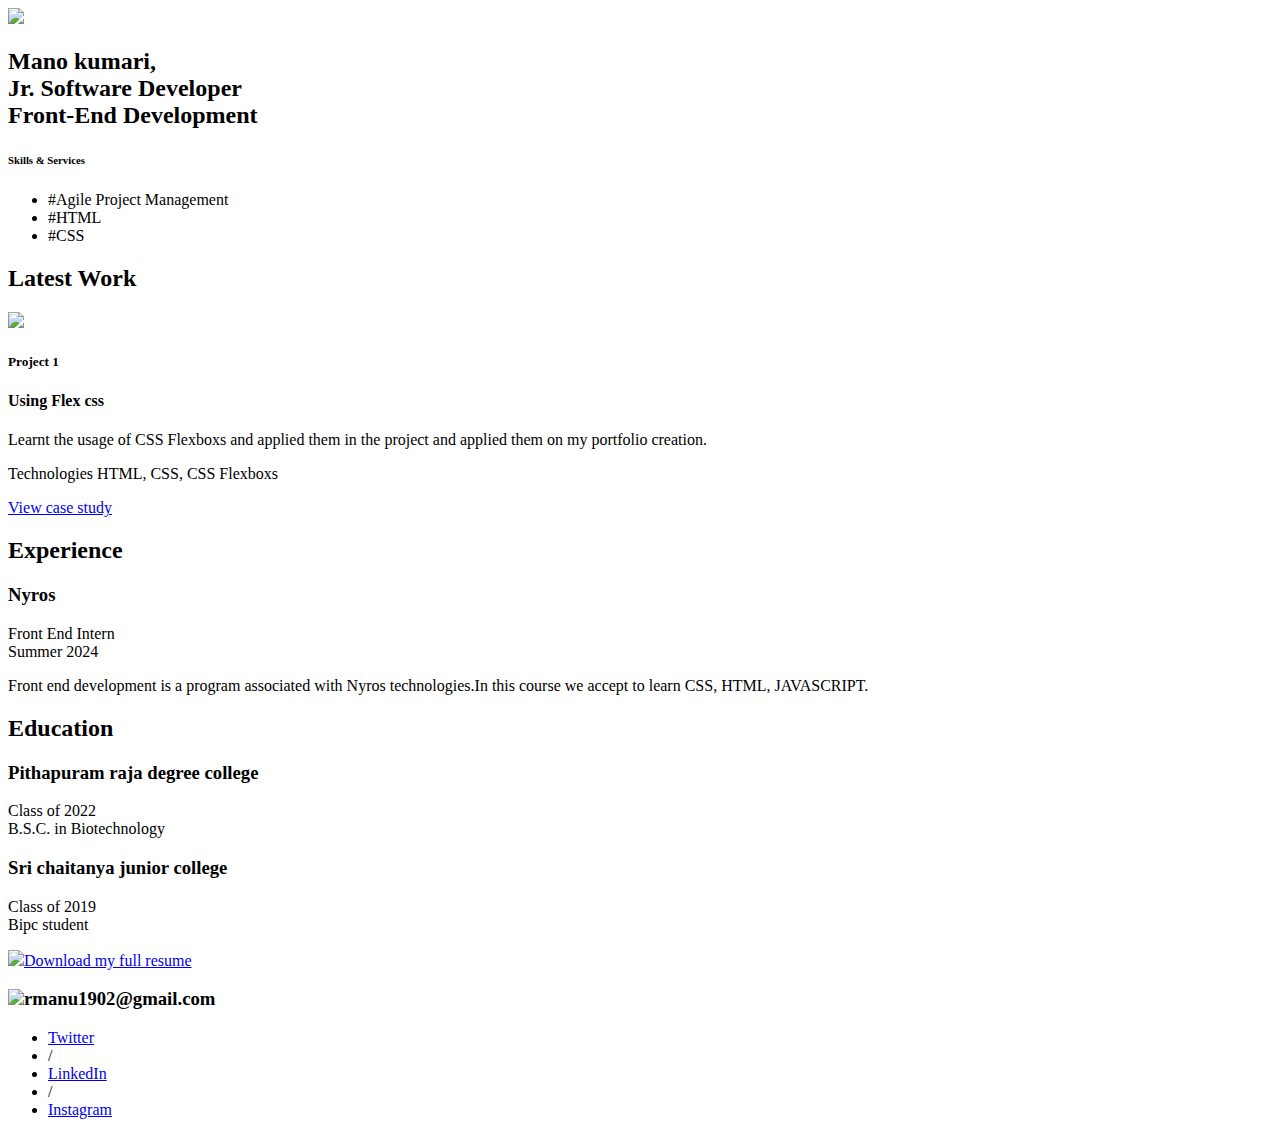
==== index.html @ 651347bd "update" ====
<!--
	
     Author:    Build Rise Shine with Nyros (BRS) 
     Created:   11.05.2022 
     Library / Component: Portfolio
     Description: Demonstrates Sample Portfolio Format with basic HTML, CSS, CSS Grid, Flexbox Layout.

     (c) Copyright by BRS with Nyros. 

-->
<!DOCTYPE html>
<html>
<head>
<meta http-equiv="Content-Type" content="text/html; charset=iso-8859-1" />
<meta name="viewport" content="width=device-width, initial-scale=1">
<title>Portfolio</title>
<link href="assets/css/style.css" type="text/css" rel="stylesheet" />
<link rel="stylesheet" type="text/css" href="https://fonts.googleapis.com/css?family=Lato:300,400,700,900" />
</head>

 
<body>
<!-- header start -->
	<header>
		<div class="container">
			<div class="row">
				<!-- header right block satrt -->
				<div class="column_4">
					<div class="hdr_rgt">
						<img src="assets/img/My Profile Photo.jpg"/>
					</div>
				</div>
			<!-- header right block end -->
			<!-- header left block start -->
				<div class="column_8">
					<div class="hdr_lft">
						<h2>Mano kumari, <br/>Jr. Software Developer <br/>Front-End Development</h2>
						<h6>Skills & Services <span></span></h6>
					<!-- Skils and services start -->
						<div class="skils_blk">
							<ul>
								<li>#Agile Project Management</li>
								<li>#HTML</li>
								<li>#CSS</li>
							</ul>
						</div>
					<!-- Skils and services end -->

					<!-- Podcasr start -->
					<div id='buzzsprout-small-player'></div><script type='text/javascript' charset='utf-8' src='https://www.buzzsprout.com/2372558.js?container_id=buzzsprout-small-player&player=small'></script>
					<!-- Podcasr end -->
					</div>
				</div>
			<!-- header left block end -->
			</div>
		</div>
	</header>
<!-- header end -->

<!-- Latest Work start -->
	<section class="latst_wrks">
		<div class="container">
			<h2>Latest Work <span></span></h2>
			<!-- Fullstack Development start -->
			<div class="row revrs_blk">
				<div class="column_4">
					<div class="latst_wrks_rgt">
						<img src="assets/img/Screenshot (150).png" />
					</div>
				</div>

				<div class="column_8">
					<div class="latst_wrks_cntnt">
						<h5>Project 1</h5>
						<h4>Using Flex css</h4>
						<p>Learnt the usage of CSS Flexboxs and applied them in the project and applied them on my portfolio creation.</p>
						<p><span>Technologies</span>  HTML, CSS, CSS Flexboxs</p>
						<a href="casestudy-1.html" class="view_web_btn">View case study</a>
					</div>
				</div>
				
			</div>
			<!-- Fullstack Development end -->
		</div>
	</section>
<!-- Latest Work end -->

<!-- Experience block start -->
	<section class="exprinc_block">
		<div class="container">
			<h2>Experience <span></span></h2>
			<div class="clr"></div>
			<div class="row">
				<div class="column_3">
					<h3>Nyros</h3>
					<p>Front End Intern <br /> Summer 2024</p>
				</div>
				<div class="column_9">
					<p>Front end development is a program associated with Nyros technologies.In this course we accept to learn CSS, HTML, JAVASCRIPT.</p>
				</div>
			</div>
		</div>
	</section>
<!-- Experience block end -->

<!-- Education block start -->
	<section class="eductin_block">
		<div class="container">
			<div class="row">
				<div class="column_3">
					<h2>Education <span></span></h2>
				</div>
				<div class="column_9">
					<div class="row">
						<div class="column_12">
							<h3>Pithapuram raja degree college</h3>
							<p>Class of 2022 <br/> B.S.C. in Biotechnology</p>
						</div>
					</div>
					<div class="row">
						<div class="column_12">
							<h3>Sri chaitanya junior college</h3>
							<p>Class of 2019 <br/> Bipc student</p>
						</div>
					</div>
				</div>
			</div>
		</div>
	</section>
<!-- Education block end -->

<!-- footer start -->
<footer>
	<div class="container">
		<div class="row">
			<div class="column_4">
				<a href="assets/img/MANO KUMARI resume.pdf" class="download_cv"><i><img src="assets/img/download_icon.png" /></i>Download my full resume</a>
			</div>
			<div class="column_8">
				<div class="email_social">
					<h3><i><img src="assets/img/email_icon.png" /></i>rmanu1902@gmail.com</h3>
					<ul>
						<li><a href="https://x.com/ManuRamya3?t=nVaxU4hM4fCJ8_gEZUZ_sg&s=09">Twitter </a></li>
						<li>/</li>
						<li><a href="https://www.linkedin.com/in/gayu-manu-34661a1b1/">LinkedIn </a></li>
						<li>/</li>
						<li><a href="https://www.instagram.com/itz_me_manu_150?igsh=MW1kemR6ZnFyc3Jxcw==">Instagram </a></li>
					</ul>
				</div>
			</div>
		</div>
	</div>
</footer>
<!-- footer end -->



</body>
</html>
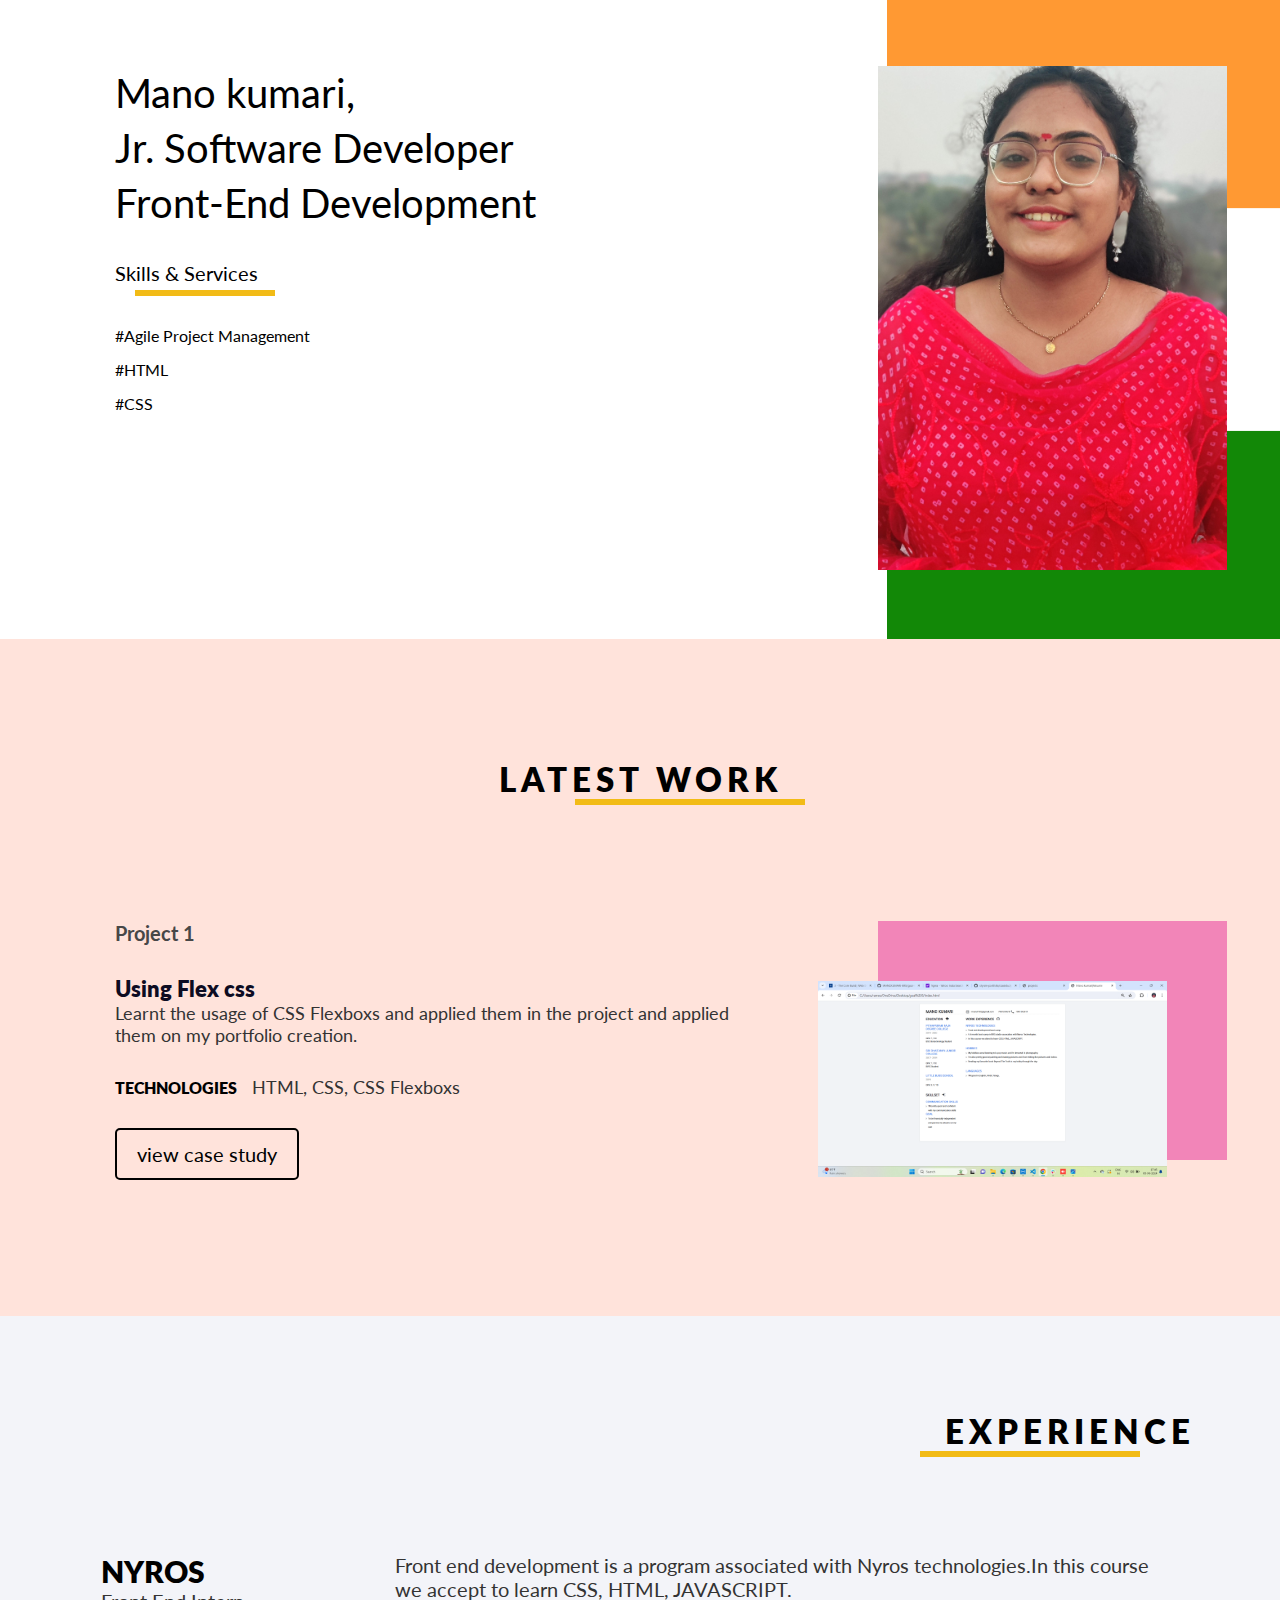
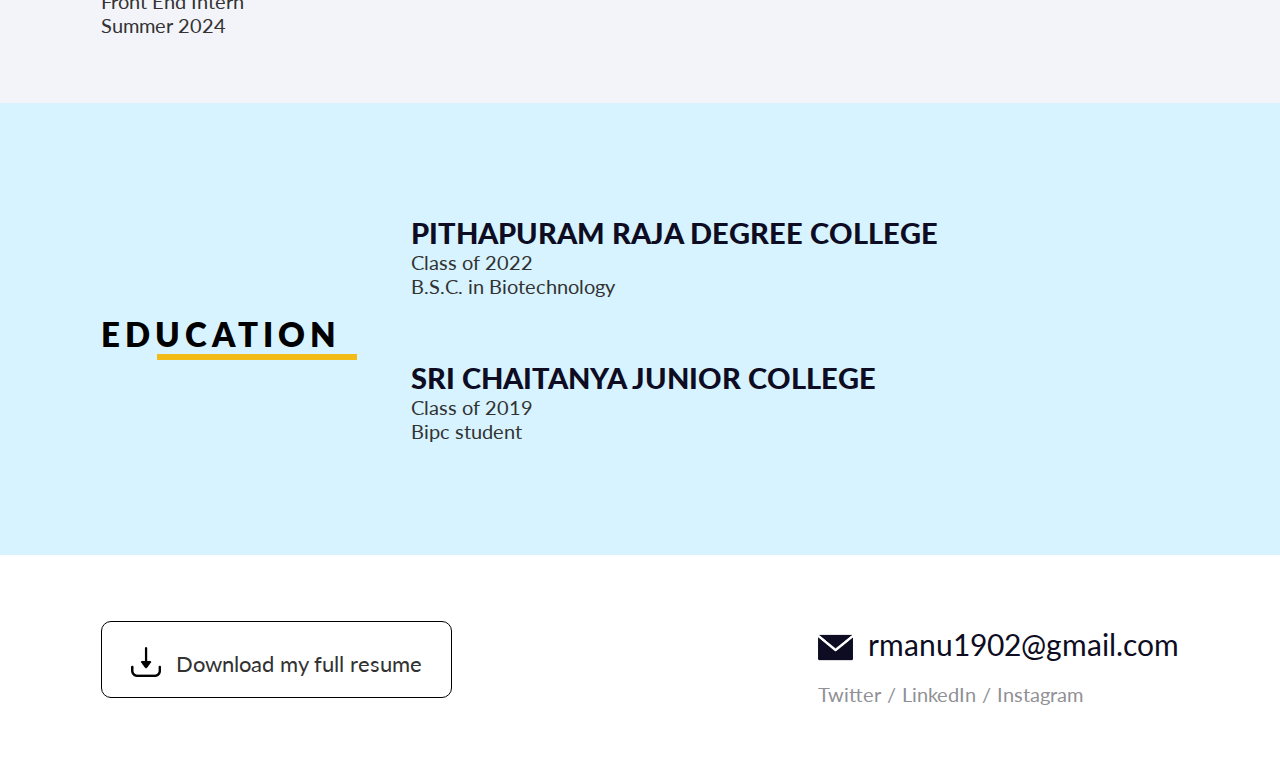
==== commit dc737eca: "update" ====
--- a/index.html
+++ b/index.html
@@ -13,7 +13,7 @@
 <head>
 <meta http-equiv="Content-Type" content="text/html; charset=iso-8859-1" />
 <meta name="viewport" content="width=device-width, initial-scale=1">
-<title>Portfolio</title>
+<title>Portfolio|Mano kumari</title>
 <link href="assets/css/style.css" type="text/css" rel="stylesheet" />
 <link rel="stylesheet" type="text/css" href="https://fonts.googleapis.com/css?family=Lato:300,400,700,900" />
 </head>
@@ -47,7 +47,7 @@
 					<!-- Skils and services end -->
 
 					<!-- Podcasr start -->
-					<div id='buzzsprout-small-player'></div><script type='text/javascript' charset='utf-8' src='https://www.buzzsprout.com/2372558.js?container_id=buzzsprout-small-player&player=small'></script>
+					<div id='buzzsprout-small-player' class="podcast"></div><script type='text/javascript' charset='utf-8' src='https://www.buzzsprout.com/2372558.js?container_id=buzzsprout-small-player&player=small'></script>
 					<!-- Podcasr end -->
 					</div>
 				</div>
@@ -75,13 +75,12 @@
 						<h4>Using Flex css</h4>
 						<p>Learnt the usage of CSS Flexboxs and applied them in the project and applied them on my portfolio creation.</p>
 						<p><span>Technologies</span>  HTML, CSS, CSS Flexboxs</p>
-						<a href="casestudy-1.html" class="view_web_btn">View case study</a>
+						<a href="casestudy-1.html" class="view_web_btn">view case study</a>
 					</div>
 				</div>
-				
+
 			</div>
-			<!-- Fullstack Development end -->
-		</div>
+            <!-- Fullstack Development end -->
 	</section>
 <!-- Latest Work end -->
 
@@ -138,13 +137,13 @@
 			</div>
 			<div class="column_8">
 				<div class="email_social">
-					<h3><i><img src="assets/img/email_icon.png" /></i>rmanu1902@gmail.com</h3>
+					<h3><i><img src="assets/img/email_icon.png" target="_blank"/></i>rmanu1902@gmail.com</h3>
 					<ul>
-						<li><a href="https://x.com/ManuRamya3?t=nVaxU4hM4fCJ8_gEZUZ_sg&s=09">Twitter </a></li>
+						<li><a href="https://x.com/ManuRamya3?t=nVaxU4hM4fCJ8_gEZUZ_sg&s=09" target="_blank">Twitter </a></li>
 						<li>/</li>
-						<li><a href="https://www.linkedin.com/in/gayu-manu-34661a1b1/">LinkedIn </a></li>
+						<li><a href="https://www.linkedin.com/in/gayu-manu-34661a1b1/" target="_blank">LinkedIn </a></li>
 						<li>/</li>
-						<li><a href="https://www.instagram.com/itz_me_manu_150?igsh=MW1kemR6ZnFyc3Jxcw==">Instagram </a></li>
+						<li><a href="https://www.instagram.com/itz_me_manu_150?igsh=MW1kemR6ZnFyc3Jxcw==" target="_blank">Instagram </a></li>
 					</ul>
 				</div>
 			</div>
--- a/assets/css/style.css
+++ b/assets/css/style.css
@@ -0,0 +1,669 @@
+/* Default Styles Rest
+----------------------------
+*/
+
+html,
+body,
+ul,
+li,
+a,
+p,
+span,
+img,
+h1,
+h2,
+h3,
+h4,
+h5,
+h6 {
+    padding: 0px;
+    margin: 0px;
+}
+body {
+    font-family: "lato";
+}
+img {
+    max-width: 100% !important;
+}
+.clr {
+    clear: both;
+}
+input,
+textarea {
+    outline: none;
+}
+
+/* Grid Flex Layout 
+--------------------
+*/
+
+.row {
+    display: flex;
+    flex-wrap: wrap;
+}
+.column_1 {
+    flex: 1;
+    margin: 1em;
+}
+.column_2 {
+    flex: 2;
+    margin: 1em;
+}
+.column_3 {
+    flex: 3;
+    margin: 1em;
+}
+.column_4 {
+    flex: 4;
+    margin: 1em;
+}
+.column_5 {
+    flex: 5;
+    margin: 1em;
+}
+.column_6 {
+    flex: 6;
+    margin: 1em;
+}
+.column_7 {
+    flex: 7;
+    margin: 1em;
+}
+.column_8 {
+    flex: 8;
+    margin: 1em;
+}
+.column_9 {
+    flex: 9;
+    margin: 1em;
+}
+.column_10 {
+    flex: 10;
+    margin: 1em;
+}
+.column_11 {
+    flex: 11;
+    margin: 1em;
+}
+.column_12 {
+    flex: 12;
+    margin: 1em;
+}
+
+/* Container Wrapper
+--------------------
+*/
+
+.container {
+    box-sizing: border-box;
+    max-width: 1140px;
+    width: 100%;
+    padding-right: 15px;
+    padding-left: 15px;
+    margin-right: auto;
+    margin-left: auto;
+}
+
+/* Header
+--------------------
+*/
+
+header {
+    background: url(../img/profile_bg.png) right no-repeat;
+    background-size: contain;
+    padding: 50px 0;
+}
+header .column_8 {
+    right: 33%;
+    position: relative;
+}
+header .column_4 {
+    left: 70%;
+    position: relative;
+}
+.hdr_lft h2 {
+    font-size: 40px;
+    font-weight: 400;
+    font-family: "lato";
+    line-height: 55px;
+}
+.hdr_rgt img {
+    width: 100%;
+}
+.hdr_lft h6 {
+    font-size: 20px;
+    font-weight: 400;
+    font-family: "lato";
+    margin-top: 30px;
+}
+.hdr_lft h6 span {
+    width: 140px;
+    height: 6px;
+    background: #f2bb16;
+    display: block;
+    margin-left: 20px;
+    margin-top: 5px;
+}
+
+/* Skills
+--------------------
+*/
+
+.skils_blk {
+    display: flex;
+    margin-top: 15px;
+}
+.skils_blk ul {
+    list-style: none;
+    flex: 4;
+}
+.skils_blk ul li {
+    margin-top: 15px;
+    margin-bottom: 15px;
+}
+.pod_cast_blk {
+    margin-top: 40px;
+    position: relative;
+    left: -12px;
+    box-shadow: 0px 0px 9px -2px #888;
+    border-radius: 10px;
+    width: 90%;
+}
+/*.pod_cast_blk img{width: 60%;}*/
+
+/* Latest Works
+--------------------
+*/
+
+.latst_wrks {
+    background: #ffe3db;
+    width: 100%;
+    padding: 120px 0;
+}
+.latst_wrks h2 {
+    font-size: 33px;
+    font-weight: 800;
+    font-family: "lato";
+    text-align: center;
+    margin-bottom: 100px;
+    text-transform: uppercase;
+    letter-spacing: 5px;
+}
+.latst_wrks h2 span {
+    width: 230px;
+    height: 6px;
+    background: #f2bb16;
+    display: block;
+    margin: 0 auto;
+    position: relative;
+    left: 50px;
+}
+.latst_wrks h5 {
+    font-size: 20px;
+    color: #474747;
+    font-family: "lato";
+    margin-bottom: 30px;
+}
+.latst_wrks h4 {
+    font-size: 22px;
+    font-weight: 800;
+    font-family: "lato";
+    color: #0d0c22;
+    margin-top: 10px;
+}
+.latst_wrks h6 {
+    font-size: 16px;
+    font-weight: 400;
+    color: #474747;
+    font-family: "lato";
+    margin-bottom: 10px;
+}
+.latst_wrks p {
+    font-size: 18px;
+    font-weight: 400;
+    color: #333;
+    font-family: "lato";
+    margin-bottom: 30px;
+}
+.latst_wrks p span {
+    color: #000;
+    text-transform: uppercase;
+    font-weight: 800;
+    font-family: "lato";
+    margin-right: 10px;
+    font-size: 16px;
+}
+.latst_wrks_rgt {
+    background: #f285b8;
+    padding: 20px 0;
+}
+.latst_wrks_rgt img {
+    position: relative;
+    top: 40px;
+    right: 60px;
+    width: 100%;
+}
+.view_web_btn {
+    border: 2px solid #000;
+    color: #000;
+    display: block;
+    border-radius: 5px;
+    width: 180px;
+    padding: 12px 0;
+    text-align: center;
+    font-size: 20px;
+    font-weight: normal;
+    font-family: "lato";
+    text-decoration: none;
+    margin-top: 15px;
+}
+.back_end_blk {
+    margin-top: 100px;
+}
+.back_end_blk .latst_wrks_cntnt {
+    float: right;
+}
+.back_end_blk .latst_wrks_rgt {
+    background: #2e5ff2;
+    padding: 20px 0;
+}
+.back_end_blk .latst_wrks_rgt img {
+    position: relative;
+    top: 40px;
+    left: 60px;
+    width: 100%;
+}
+.back_end_blk .column_4 {
+    margin-right: 2em;
+    position: relative;
+    left: 1.5%;
+}
+.back_end_blk .column_8 {
+    position: relative;
+    left: 6%;
+}
+.sr_java_blk {
+    margin-top: 100px;
+}
+.sr_java_blk .latst_wrks_rgt {
+    background: #78be20;
+    padding: 20px 0;
+}
+
+/* Experience
+--------------------
+*/
+
+.exprinc_block {
+    background: #f3f4f9;
+    padding: 50px 0;
+    overflow: hidden;
+}
+.exprinc_block h2 {
+    font-size: 33px;
+    font-weight: 800;
+    font-family: "lato";
+    margin-bottom: 80px;
+    float: right;
+    text-transform: uppercase;
+    letter-spacing: 5px;
+    margin-top: 45px;
+}
+.exprinc_block h2 span {
+    width: 220px;
+    height: 6px;
+    background: #f2bb16;
+    display: block;
+    margin: 0 auto;
+    position: relative;
+    right: 40px;
+}
+.exprinc_block h3 {
+    font-size: 30px;
+    font-weight: 800;
+    font-family: "lato";
+    color: #000;
+    text-transform: uppercase;
+}
+.exprinc_block p {
+    font-size: 20px;
+    font-weight: 400;
+    font-family: "lato";
+    color: #333;
+}
+.eductin_block {
+    background: #d6f3ff;
+    padding: 50px 0 80px;
+    overflow: hidden;
+}
+.eductin_block h2 {
+    font-size: 33px;
+    font-weight: 800;
+    font-family: "lato";
+    text-transform: uppercase;
+    letter-spacing: 5px;
+    position: relative;
+    top: 50%;
+}
+.eductin_block h2 span {
+    width: 200px;
+    height: 6px;
+    background: #f2bb16;
+    display: block;
+    margin: 0 auto;
+    position: relative;
+    left: 25px;
+}
+.eductin_block h3 {
+    font-size: 29px;
+    font-weight: 900;
+    font-family: "lato";
+    color: #0d0c22;
+    text-transform: uppercase;
+    margin-top: 30px;
+}
+.eductin_block p {
+    font-size: 20px;
+    font-weight: 400;
+    font-family: "lato";
+    color: #323232;
+}
+
+/* Footer STyles
+--------------------
+*/
+
+footer {
+    background: #fff;
+    padding: 50px 0;
+}
+
+/* Download CSV
+--------------------
+*/
+
+.download_cv {
+    width: 100%;
+    border: 1px solid #000;
+    border-radius: 10px;
+    display: block;
+    padding: 20px 0;
+    text-align: center;
+    font-size: 22px;
+    font-weight: 400;
+    font-family: "lato";
+    color: #323232;
+    text-decoration: none;
+}
+.download_cv i img {
+    width: 30px;
+    position: relative;
+    top: 5px;
+    margin-right: 15px;
+}
+
+/* Email Social
+--------------------
+*/
+
+.email_social {
+    float: right;
+}
+.email_social h3 {
+    font-size: 30px;
+    font-weight: 400;
+    font-family: "lato";
+    color: #0d0c22;
+}
+.email_social h3 i img {
+    width: 35px;
+    position: relative;
+    top: 9px;
+    margin-right: 15px;
+}
+.email_social ul {
+    list-style: none;
+}
+.email_social ul li {
+    margin-top: 20px;
+    margin-right: 6px;
+}
+.email_social ul li,
+.email_social ul li a {
+    float: left;
+    font-size: 20px;
+    font-weight: 400;
+    font-family: "lato";
+    color: #909095;
+    text-decoration: none;
+}
+
+/* Reverse Block
+--------------------
+*/
+
+.revrs_blk .column_8 {
+    right: 33%;
+    position: relative;
+}
+.revrs_blk .column_4 {
+    left: 70%;
+    position: relative;
+}
+.sr_java_blk .column_8 {
+    right: 33%;
+    position: relative;
+}
+.sr_java_blk .column_4 {
+    left: 70%;
+    position: relative;
+}
+.latst_wrks_cntnt {
+    width: 90%;
+}
+
+/* Responsive Large Screens
+---------------------------
+*/
+@media (max-width: 1024px) {
+    .revrs_blk .column_8 {
+        right: 33%;
+    }
+    .sr_java_blk .column_8 {
+        right: 33%;
+    }
+    .revrs_blk .column_4 {
+        left: 66%;
+    }
+    .sr_java_blk .column_4 {
+        left: 66%;
+    }
+}
+@media (max-width: 970px) {
+    .row {
+        display: block;
+        flex-wrap: unset;
+    }
+    .column_1,
+    .column_2,
+    .column_3,
+    .column_4,
+    .column_5,
+    .column_6,
+    .column_7,
+    .column_8,
+    .column_9,
+    .column_10,
+    .column_11,
+    .column_12 {
+        display: block;
+        width: 100%;
+        flex: unset;
+        margin-left: 0;
+        margin-right: 0;
+    }
+    header {
+        background: none;
+        height: auto;
+    }
+    .hdr_rgt {
+        text-align: center;
+    }
+    .hdr_rgt img {
+        width: 50%;
+        margin: 0 auto;
+    }
+    header .column_8,
+    header .column_4 {
+        position: unset;
+    }
+    .revrs_blk .column_8,
+    .revrs_blk .column_4 {
+        position: unset !important;
+        margin-right: 0;
+        margin-left: 0;
+    }
+    .sr_java_blk .column_8,
+    .sr_java_blk .column_4 {
+        position: unset !important;
+    }
+    .hdr_lft h2,
+    .hdr_lft h6 {
+        text-align: center;
+    }
+    .hdr_lft h6 span {
+        margin: 10px auto 0;
+        position: relative;
+        left: 20px;
+    }
+    .pod_cast_blk {
+        position: unset;
+        text-align: center;
+    }
+    .latst_wrks {
+        padding-top: 50px;
+    }
+    .latst_wrks_rgt {
+        background: #f285b8;
+        padding: 20px;
+        margin: 0 auto;
+        text-align: center;
+        width: auto;
+    }
+    .latst_wrks_rgt img {
+        width: 100%;
+        position: unset;
+    }
+    .back_end_blk .latst_wrks_rgt {
+        background: #2e5ff2;
+        padding: 20px;
+        margin: 0 auto;
+        text-align: center;
+        width: auto;
+    }
+    .back_end_blk .latst_wrks_rgt img {
+        width: 100%;
+        position: unset;
+    }
+    .sr_java_blk .latst_wrks_rgt {
+        background: #78be20;
+        padding: 20px;
+        margin: 0 auto;
+        text-align: center;
+        width: auto;
+    }
+    .sr_java_blk .latst_wrks_rgt img {
+        width: 100%;
+        position: unset;
+    }
+    .latst_wrks_cntnt {
+        width: 80%;
+        margin: 0 auto;
+        text-align: center;
+    }
+    .view_web_btn {
+        margin: 15px auto;
+    }
+    .exprinc_block {
+        text-align: center;
+    }
+    .exprinc_block h2 {
+        float: unset;
+    }
+    .eductin_block {
+        text-align: center;
+    }
+    .eductin_block h2 {
+        margin-bottom: 50px;
+    }
+    .eductin_block h3 {
+        margin-top: 50px;
+    }
+    .download_cv {
+        width: max-content;
+        padding: 20px;
+        margin: 0 auto;
+    }
+    .email_social {
+        float: unset;
+        text-align: center;
+    }
+    .email_social ul {
+        text-align: center;
+    }
+    .email_social ul li {
+        display: inline-block;
+        float: unset;
+    }
+    .email_social h3 {
+        font-size: 1em;
+    }
+    .back_end_blk .latst_wrks_cntnt {
+        float: none;
+    }
+    .skils_blk {
+        text-align: center;
+    }
+    .pod_cast_blk {
+        margin: 40px auto;
+    }
+}
+
+/* Responsive CSS Mobiles
+----------------------------
+*/
+
+
+@media (max-width: 600px) {
+    .skils_blk {
+        display: unset;
+        text-align: center;
+    }
+    .skils_blk ul {
+        flex: unset;
+    }
+    .hdr_lft h6 span {
+        position: unset;
+    }
+    .latst_wrks h2 {
+        margin-bottom: 50px;
+    }
+    .latst_wrks h2 span {
+        position: unset;
+        width: 290px;
+    }
+    .exprinc_block h2 {
+        margin-bottom: 50px;
+    }
+    .exprinc_block h2 span {
+        position: unset;
+        width: 245px;
+    }
+    .eductin_block h2 {
+        margin-bottom: 50px;
+    }
+    .eductin_block h2 span {
+        position: unset;
+        width: 245px;
+    }
+}
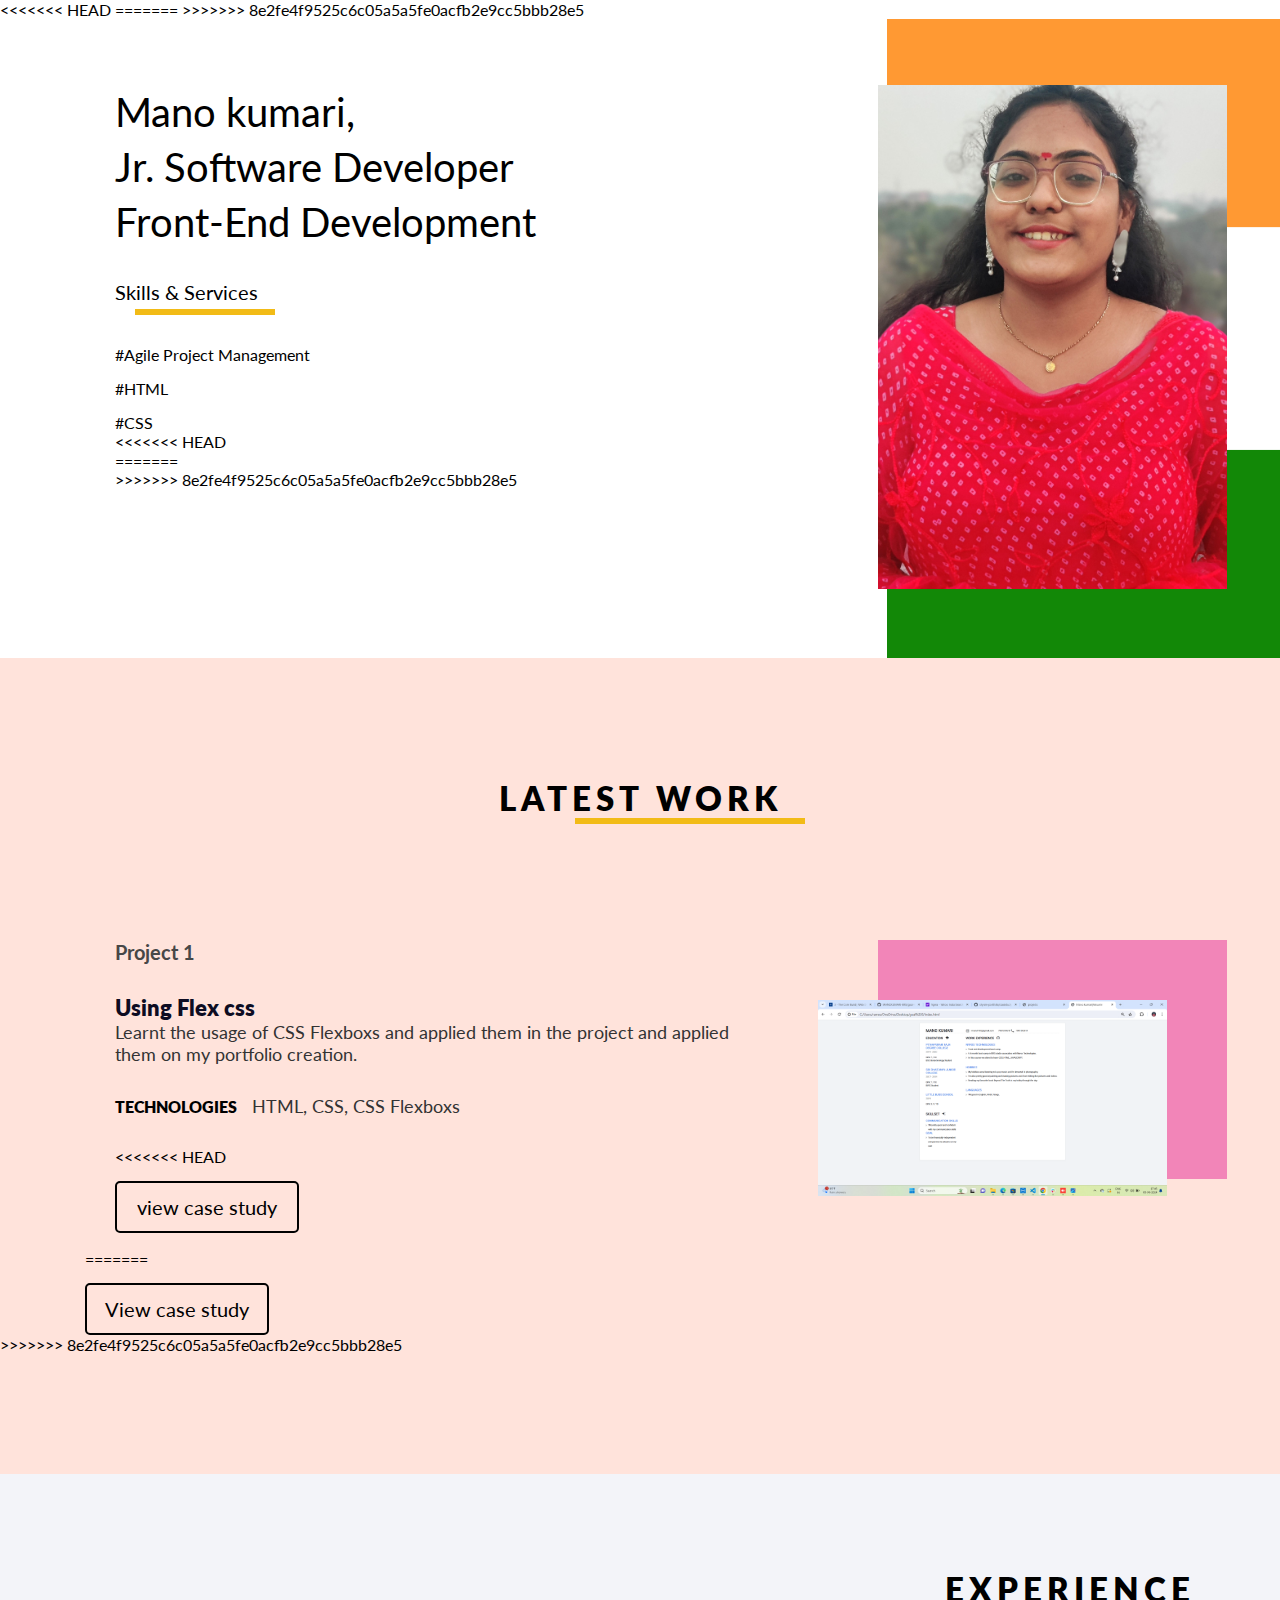
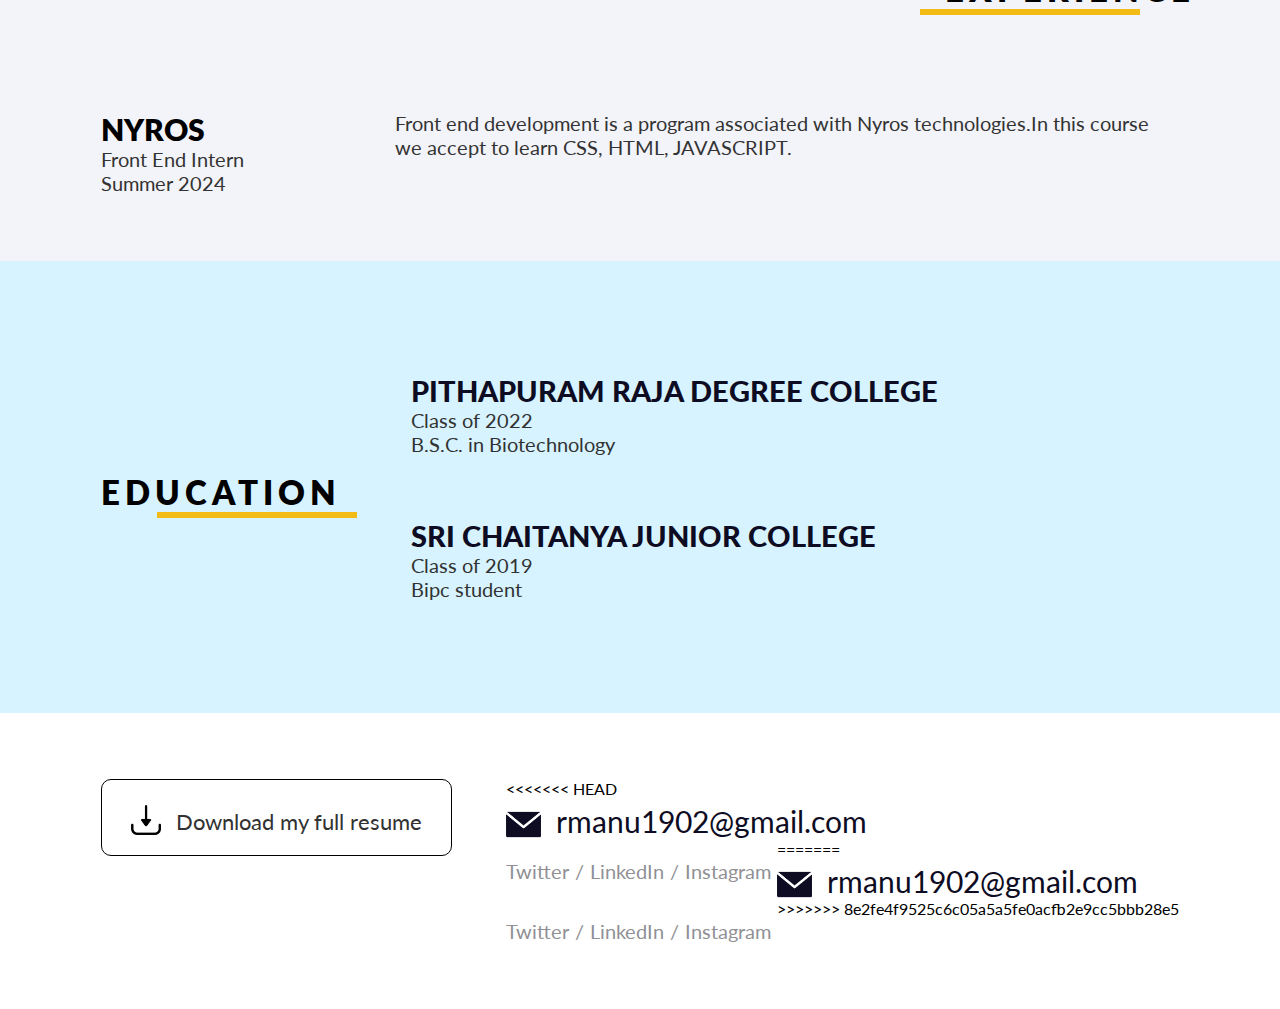
==== commit dc77437d: "Merge branches 'main' and 'main' of https://github.com/MANOKUMARI-BRS/goal-6" ====
--- a/index.html
+++ b/index.html
@@ -13,7 +13,11 @@
 <head>
 <meta http-equiv="Content-Type" content="text/html; charset=iso-8859-1" />
 <meta name="viewport" content="width=device-width, initial-scale=1">
+<<<<<<< HEAD
 <title>Portfolio|Mano kumari</title>
+=======
+<title>Portfolio</title>
+>>>>>>> 8e2fe4f9525c6c05a5a5fe0acfb2e9cc5bbb28e5
 <link href="assets/css/style.css" type="text/css" rel="stylesheet" />
 <link rel="stylesheet" type="text/css" href="https://fonts.googleapis.com/css?family=Lato:300,400,700,900" />
 </head>
@@ -47,7 +51,11 @@
 					<!-- Skils and services end -->
 
 					<!-- Podcasr start -->
+<<<<<<< HEAD
 					<div id='buzzsprout-small-player' class="podcast"></div><script type='text/javascript' charset='utf-8' src='https://www.buzzsprout.com/2372558.js?container_id=buzzsprout-small-player&player=small'></script>
+=======
+					<div id='buzzsprout-small-player'></div><script type='text/javascript' charset='utf-8' src='https://www.buzzsprout.com/2372558.js?container_id=buzzsprout-small-player&player=small'></script>
+>>>>>>> 8e2fe4f9525c6c05a5a5fe0acfb2e9cc5bbb28e5
 					<!-- Podcasr end -->
 					</div>
 				</div>
@@ -75,12 +83,22 @@
 						<h4>Using Flex css</h4>
 						<p>Learnt the usage of CSS Flexboxs and applied them in the project and applied them on my portfolio creation.</p>
 						<p><span>Technologies</span>  HTML, CSS, CSS Flexboxs</p>
+<<<<<<< HEAD
 						<a href="casestudy-1.html" class="view_web_btn">view case study</a>
 					</div>
 				</div>
 
 			</div>
             <!-- Fullstack Development end -->
+=======
+						<a href="casestudy-1.html" class="view_web_btn">View case study</a>
+					</div>
+				</div>
+				
+			</div>
+			<!-- Fullstack Development end -->
+		</div>
+>>>>>>> 8e2fe4f9525c6c05a5a5fe0acfb2e9cc5bbb28e5
 	</section>
 <!-- Latest Work end -->
 
@@ -137,6 +155,7 @@
 			</div>
 			<div class="column_8">
 				<div class="email_social">
+<<<<<<< HEAD
 					<h3><i><img src="assets/img/email_icon.png" target="_blank"/></i>rmanu1902@gmail.com</h3>
 					<ul>
 						<li><a href="https://x.com/ManuRamya3?t=nVaxU4hM4fCJ8_gEZUZ_sg&s=09" target="_blank">Twitter </a></li>
@@ -144,6 +163,15 @@
 						<li><a href="https://www.linkedin.com/in/gayu-manu-34661a1b1/" target="_blank">LinkedIn </a></li>
 						<li>/</li>
 						<li><a href="https://www.instagram.com/itz_me_manu_150?igsh=MW1kemR6ZnFyc3Jxcw==" target="_blank">Instagram </a></li>
+=======
+					<h3><i><img src="assets/img/email_icon.png" /></i>rmanu1902@gmail.com</h3>
+					<ul>
+						<li><a href="https://x.com/ManuRamya3?t=nVaxU4hM4fCJ8_gEZUZ_sg&s=09">Twitter </a></li>
+						<li>/</li>
+						<li><a href="https://www.linkedin.com/in/gayu-manu-34661a1b1/">LinkedIn </a></li>
+						<li>/</li>
+						<li><a href="https://www.instagram.com/itz_me_manu_150?igsh=MW1kemR6ZnFyc3Jxcw==">Instagram </a></li>
+>>>>>>> 8e2fe4f9525c6c05a5a5fe0acfb2e9cc5bbb28e5
 					</ul>
 				</div>
 			</div>
--- a/assets/css/style.css
+++ b/assets/css/style.css
@@ -159,7 +159,10 @@
 }
 .skils_blk ul li {
     margin-top: 15px;
+<<<<<<< HEAD
     margin-bottom: 15px;
+=======
+>>>>>>> 8e2fe4f9525c6c05a5a5fe0acfb2e9cc5bbb28e5
 }
 .pod_cast_blk {
     margin-top: 40px;
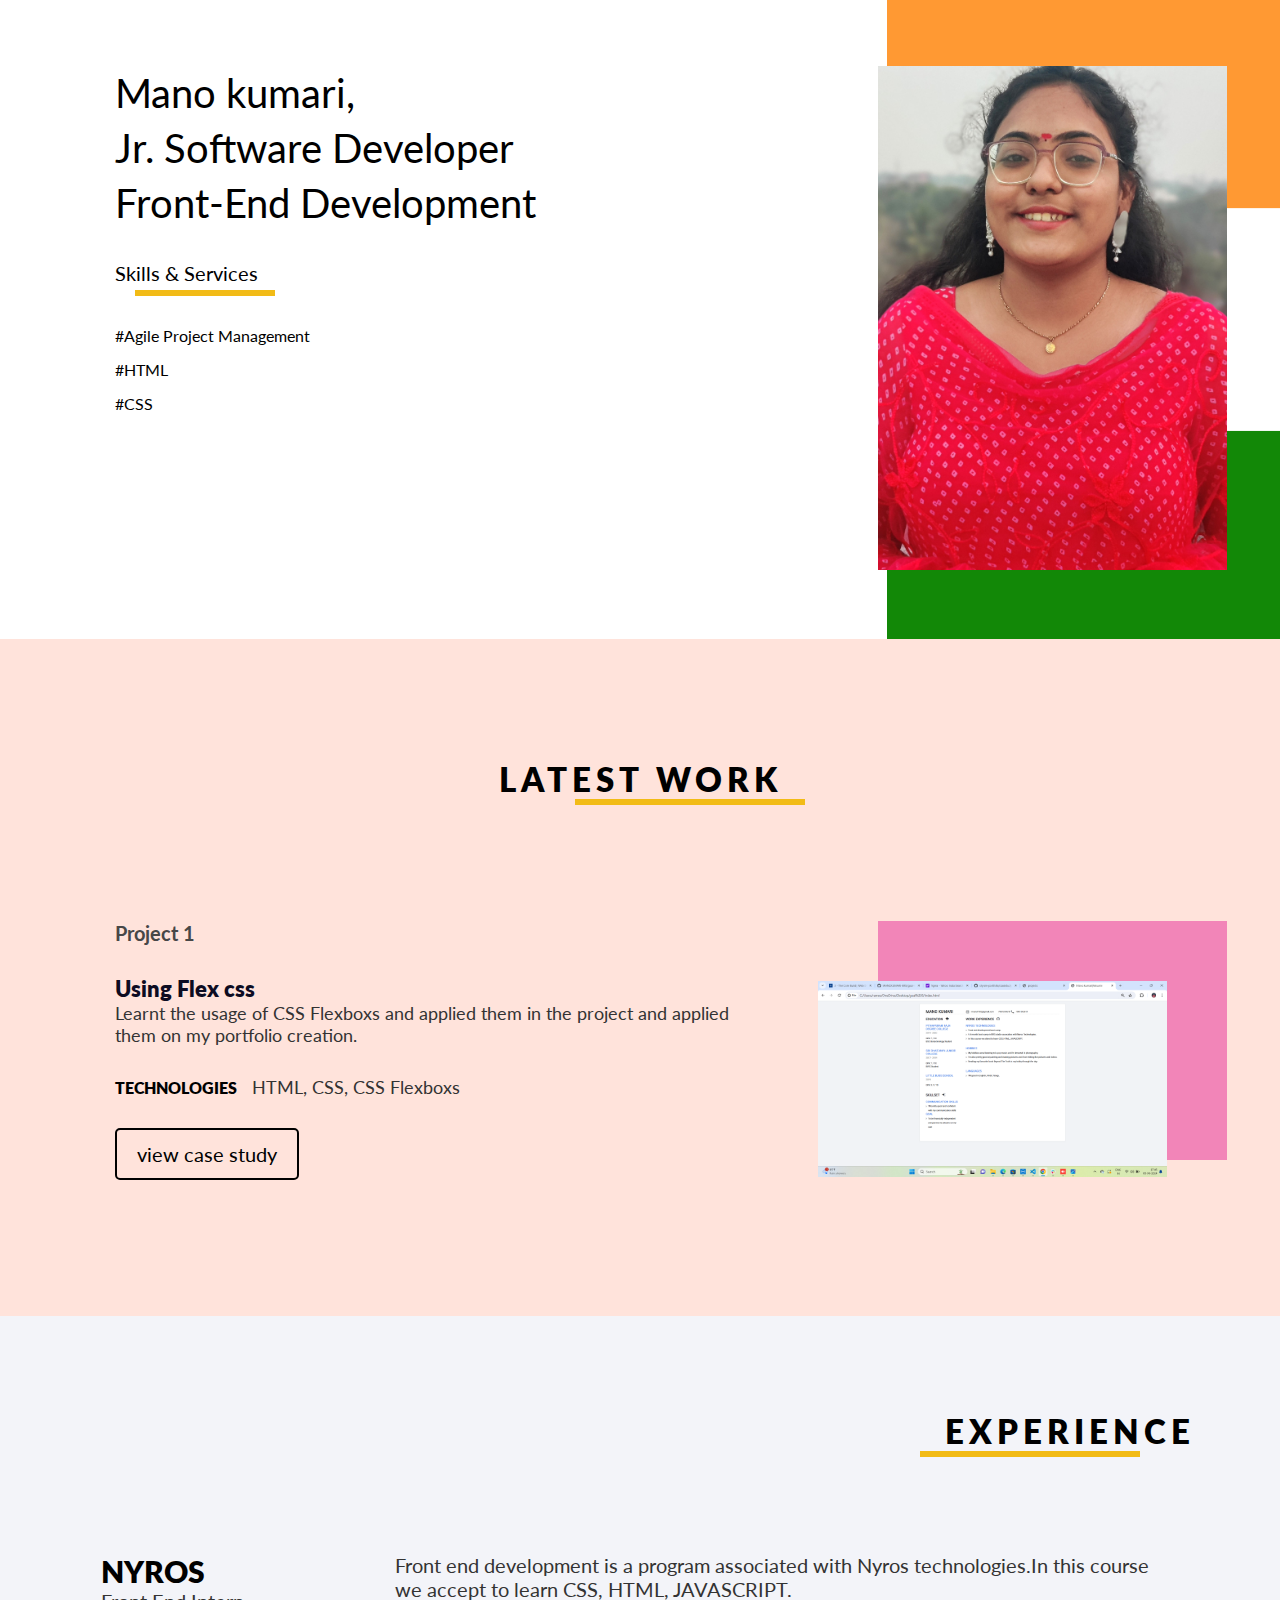
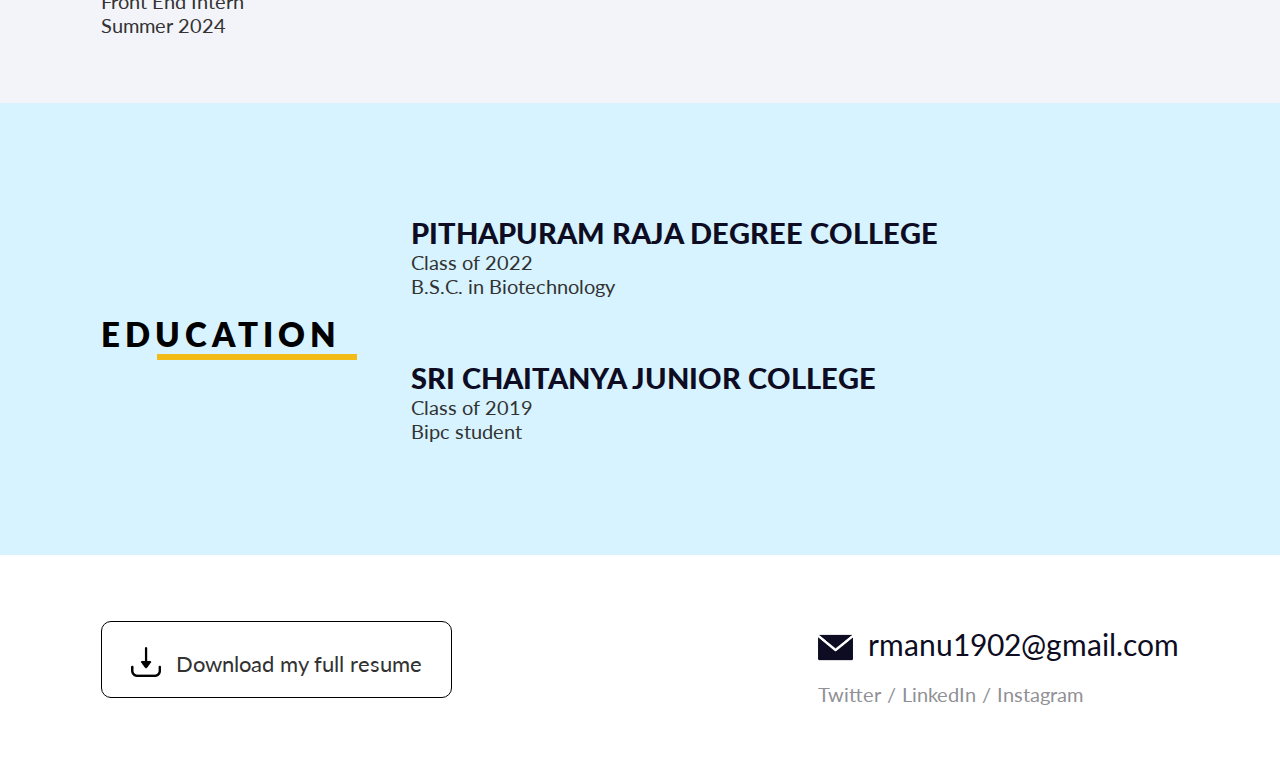
==== commit c3941d89: "upt-2" ====
--- a/index.html
+++ b/index.html
@@ -1,23 +1,10 @@
-<!--
-	
-     Author:    Build Rise Shine with Nyros (BRS) 
-     Created:   11.05.2022 
-     Library / Component: Portfolio
-     Description: Demonstrates Sample Portfolio Format with basic HTML, CSS, CSS Grid, Flexbox Layout.
-
-     (c) Copyright by BRS with Nyros. 
-
--->
 <!DOCTYPE html>
 <html>
 <head>
 <meta http-equiv="Content-Type" content="text/html; charset=iso-8859-1" />
 <meta name="viewport" content="width=device-width, initial-scale=1">
-<<<<<<< HEAD
 <title>Portfolio|Mano kumari</title>
-=======
-<title>Portfolio</title>
->>>>>>> 8e2fe4f9525c6c05a5a5fe0acfb2e9cc5bbb28e5
+
 <link href="assets/css/style.css" type="text/css" rel="stylesheet" />
 <link rel="stylesheet" type="text/css" href="https://fonts.googleapis.com/css?family=Lato:300,400,700,900" />
 </head>
@@ -51,11 +38,8 @@
 					<!-- Skils and services end -->
 
 					<!-- Podcasr start -->
-<<<<<<< HEAD
 					<div id='buzzsprout-small-player' class="podcast"></div><script type='text/javascript' charset='utf-8' src='https://www.buzzsprout.com/2372558.js?container_id=buzzsprout-small-player&player=small'></script>
-=======
-					<div id='buzzsprout-small-player'></div><script type='text/javascript' charset='utf-8' src='https://www.buzzsprout.com/2372558.js?container_id=buzzsprout-small-player&player=small'></script>
->>>>>>> 8e2fe4f9525c6c05a5a5fe0acfb2e9cc5bbb28e5
+					
 					<!-- Podcasr end -->
 					</div>
 				</div>
@@ -83,22 +67,12 @@
 						<h4>Using Flex css</h4>
 						<p>Learnt the usage of CSS Flexboxs and applied them in the project and applied them on my portfolio creation.</p>
 						<p><span>Technologies</span>  HTML, CSS, CSS Flexboxs</p>
-<<<<<<< HEAD
 						<a href="casestudy-1.html" class="view_web_btn">view case study</a>
 					</div>
 				</div>
 
 			</div>
             <!-- Fullstack Development end -->
-=======
-						<a href="casestudy-1.html" class="view_web_btn">View case study</a>
-					</div>
-				</div>
-				
-			</div>
-			<!-- Fullstack Development end -->
-		</div>
->>>>>>> 8e2fe4f9525c6c05a5a5fe0acfb2e9cc5bbb28e5
 	</section>
 <!-- Latest Work end -->
 
@@ -155,7 +129,6 @@
 			</div>
 			<div class="column_8">
 				<div class="email_social">
-<<<<<<< HEAD
 					<h3><i><img src="assets/img/email_icon.png" target="_blank"/></i>rmanu1902@gmail.com</h3>
 					<ul>
 						<li><a href="https://x.com/ManuRamya3?t=nVaxU4hM4fCJ8_gEZUZ_sg&s=09" target="_blank">Twitter </a></li>
@@ -163,15 +136,6 @@
 						<li><a href="https://www.linkedin.com/in/gayu-manu-34661a1b1/" target="_blank">LinkedIn </a></li>
 						<li>/</li>
 						<li><a href="https://www.instagram.com/itz_me_manu_150?igsh=MW1kemR6ZnFyc3Jxcw==" target="_blank">Instagram </a></li>
-=======
-					<h3><i><img src="assets/img/email_icon.png" /></i>rmanu1902@gmail.com</h3>
-					<ul>
-						<li><a href="https://x.com/ManuRamya3?t=nVaxU4hM4fCJ8_gEZUZ_sg&s=09">Twitter </a></li>
-						<li>/</li>
-						<li><a href="https://www.linkedin.com/in/gayu-manu-34661a1b1/">LinkedIn </a></li>
-						<li>/</li>
-						<li><a href="https://www.instagram.com/itz_me_manu_150?igsh=MW1kemR6ZnFyc3Jxcw==">Instagram </a></li>
->>>>>>> 8e2fe4f9525c6c05a5a5fe0acfb2e9cc5bbb28e5
 					</ul>
 				</div>
 			</div>
